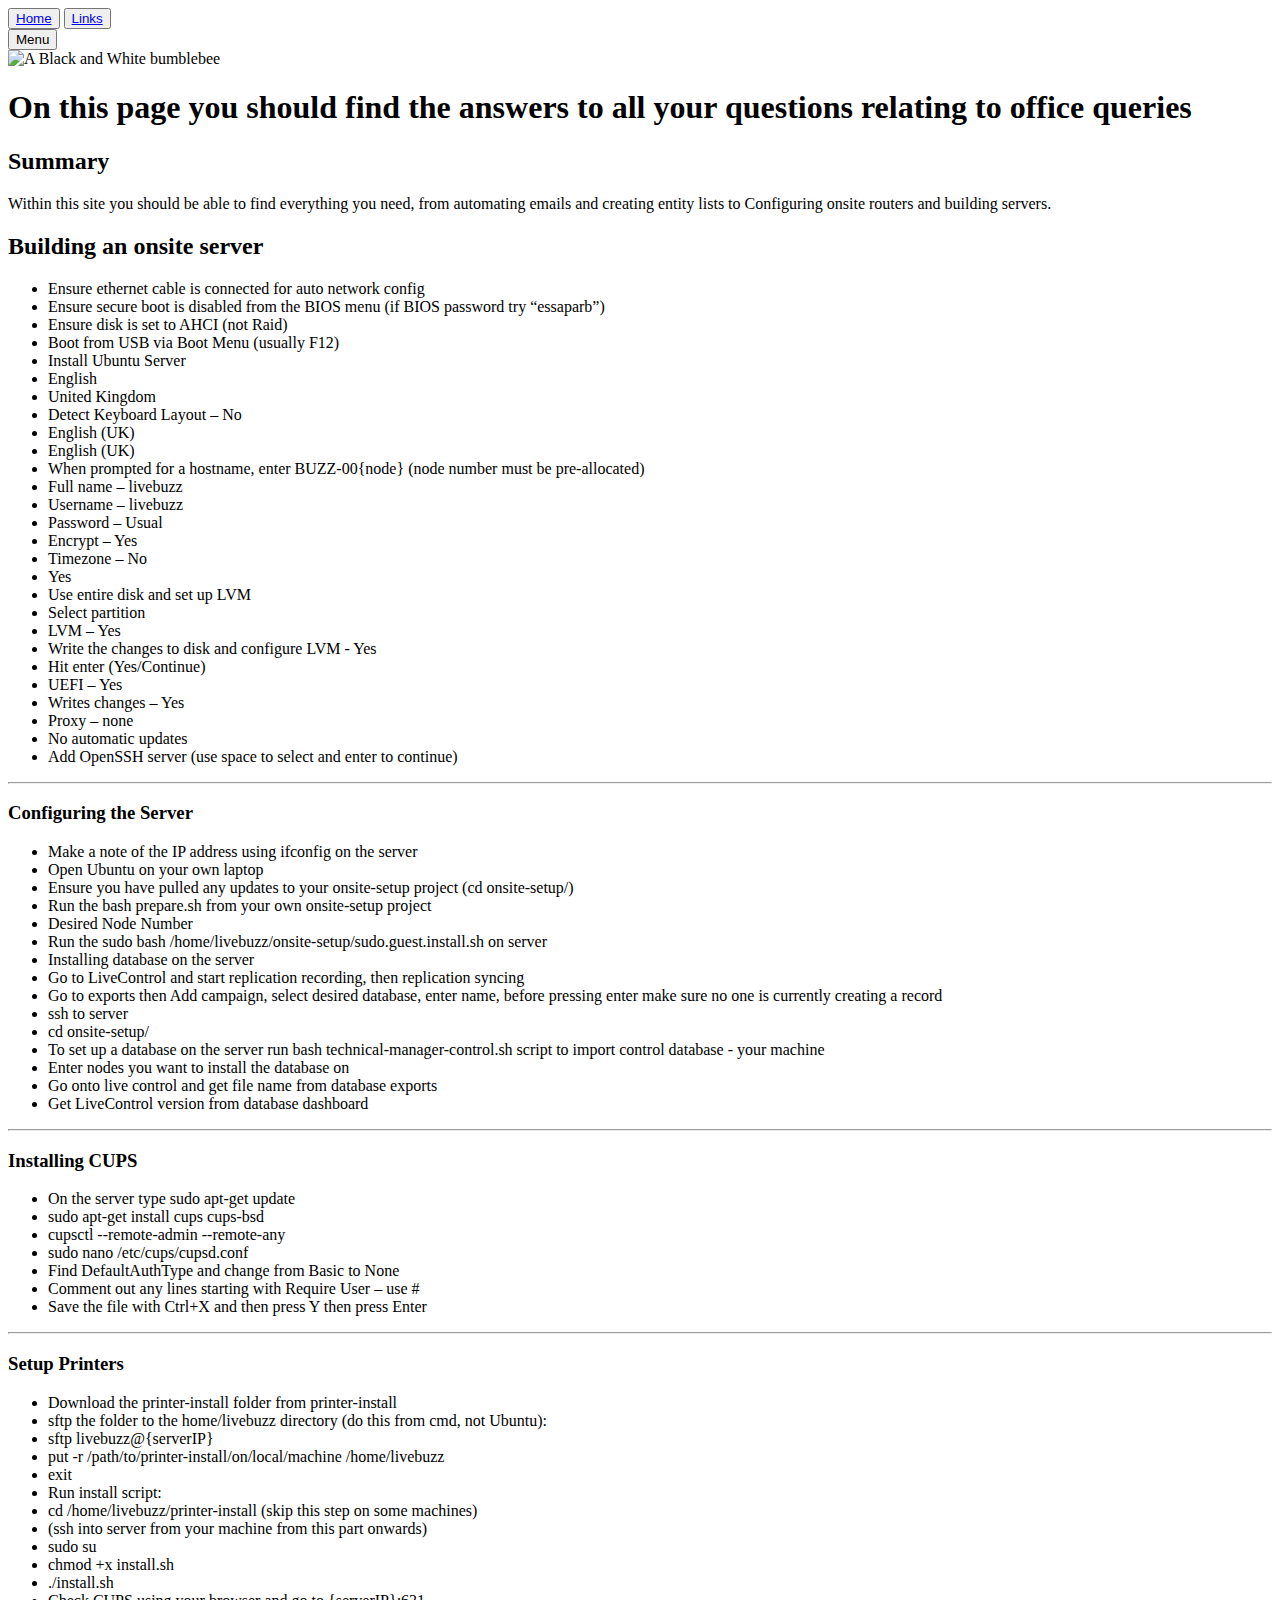
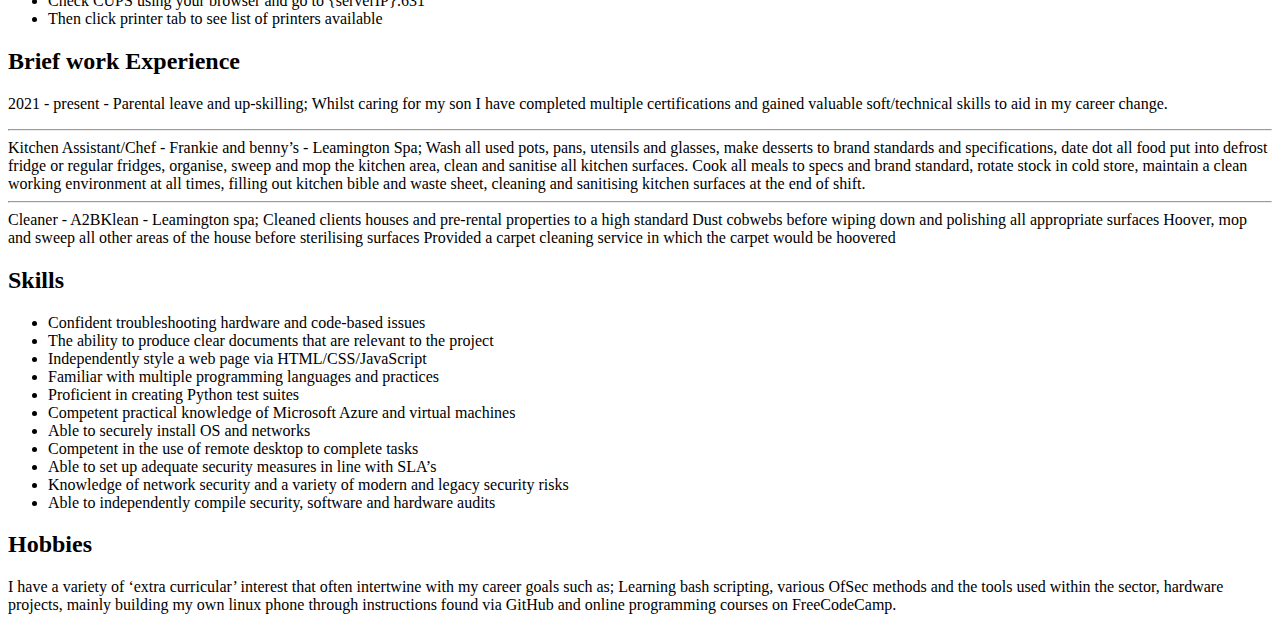
==== index.html @ f3467ee9 "update 11" ====
<!DOCTYPE html>
<html lang="en">
<head>
    <meta charset="UTF-8">
    <meta name="viewport" content="width=device-width, initial-scale=1.0">
    <title>LiveBuzz Office Documentation</title>
    <link rel="stylesheet" href="style.css">
</head>
<body>
    <nav>
        <button class="nav-button"><a href="index.html">Home</a></button>
        <button class="nav-button"><a href="links.html">Links</a></button>
        <div class="dropdown">
            <button class="dropbtn">Menu</button>
            <div class="dropdown-content">
                <a href="servers.html"></a>
            </div>
        </div>
    </nav>
    <main>
        <section class="left-section">
            <img src="image/buzz logo.png" alt="A Black and White bumblebee">
            <h1>On this page you should find the answers to all your questions relating to office queries
            </h1>
        </section>
        <section class="right-section">
            <div class="summary">
                <h2>Summary</h2>
                <p>
                    Within this site you should be able to find everything you need, from automating emails and creating entity lists to Configuring onsite routers and building servers.
                </p>
            </div>
            <div class="onsite-server">
                <h2>Building an onsite server</h2>
                <ul>
                    
                    <li>Ensure ethernet cable is connected for auto network config</li> 

                    <li>Ensure secure boot is disabled from the BIOS menu (if BIOS password try “essaparb”)</li>

                    <li>Ensure disk is set to AHCI (not Raid)</li>

                    <li>Boot from USB via Boot Menu (usually F12)</li> 

                    <li>Install Ubuntu Server</li> 

                    <li>English</li> 

                    <li>United Kingdom</li> 

                    <li>Detect Keyboard Layout – No</li> 

                    <li>English (UK)</li>

                    <li>English (UK)</li> 

                <li>When prompted for a hostname, enter BUZZ-00{node} (node number must be pre-allocated)</li> 

                <li>Full name – livebuzz</li> 

                <li>Username – livebuzz</li> 

                <li>Password – Usual</li> 

                <li>Encrypt – Yes</li>

                <li>Timezone – No</li> 

                <li>Yes</li> 

                <li>Use entire disk and set up LVM</li> 

                <li>Select partition</li>  

                <li>LVM – Yes</li> 

                <li>Write the changes to disk and configure LVM - Yes</li> 

                <li>Hit enter (Yes/Continue)</li> 

                <li>UEFI – Yes</li> 

                <li>Writes changes – Yes</li> 

                <li>Proxy – none</li> 

                <li>No automatic updates</li> 

                <li>Add OpenSSH server (use space to select and enter to continue)</li> 
                
                </ul>

                    <hr>

                    <h3>Configuring the Server</h3> 

                <ul>

                <li>Make a note of the IP address using ifconfig on the server</li>

                <li>Open Ubuntu on your own laptop</li> 

                <li>Ensure you have pulled any updates to your onsite-setup project (cd onsite-setup/)</li> 

                <li>Run the bash prepare.sh from your own onsite-setup project</li> 

                <li>Desired Node Number</li> 

                <li>Run the sudo bash /home/livebuzz/onsite-setup/sudo.guest.install.sh on server</li> 

                <li>Installing database on the server</li>  

                <li>Go to LiveControl and start replication recording, then replication syncing</li> 

                <li>Go to exports then Add campaign, select desired database, enter name, before pressing enter make sure no one is currently creating a record</li> 

                <li>ssh to server</li> 

                <li>cd onsite-setup/</li> 

                <li>To set up a database on the server run bash technical-manager-control.sh script to import control database - your machine</li> 

                <li>Enter nodes you want to install the database on</li> 

                <li>Go onto live control and get file name from database exports</li> 

                <li>Get LiveControl version from database dashboard</li>

                </ul>
                    <hr>

                    <h3>Installing CUPS</h3> 

                <ul>

                    <li>On the server type sudo apt-get update</li>

                    <li>sudo apt-get install cups cups-bsd</li> 

                    <li>cupsctl --remote-admin --remote-any</li> 

                    <li>sudo nano /etc/cups/cupsd.conf</li> 

                    <li>Find DefaultAuthType and change from Basic to None</li> 

                    <li>Comment out any lines starting with Require User – use #</li> 

                    <li>Save the file with Ctrl+X and then press Y then press Enter</li>
                </ul>    
                    <hr>

                    <h3>Setup Printers</h3> 
                <ul>

                    <li>Download the printer-install folder from printer-install</li>  

                    <li>sftp the folder to the home/livebuzz directory (do this from cmd, not Ubuntu):</li> 

                    <li>sftp livebuzz@{serverIP}</li> 

                    <li>put -r /path/to/printer-install/on/local/machine /home/livebuzz</li> 

                    <li>exit</li>  

                    <li>Run install script:</li> 

                    <li>cd /home/livebuzz/printer-install (skip this step on some machines)</li>  

                    <li>(ssh into server from your machine from this part onwards)</li> 

                    <li>sudo su</li> 

                    <li>chmod +x install.sh</li> 

                    <li>./install.sh</li> 

                    <li>Check CUPS using your browser and go to {serverIP}:631</li>  

                    <li>Then click printer tab to see list of printers available</li> 

                </ul>
            </div>
            <div class="work-experience">
                <h2>Brief work Experience</h2>
                <p>
                    2021 - present  -  Parental leave and up-skilling;
Whilst caring for my son I have completed multiple certifications and gained valuable soft/technical skills to aid in my career change.


                <hr>


Kitchen Assistant/Chef - Frankie and benny’s - Leamington Spa;  

Wash all used pots, pans, utensils and glasses, make desserts to brand standards and specifications, date dot all food put into defrost fridge or regular fridges, organise, sweep and mop the kitchen area, clean and sanitise all kitchen surfaces.
Cook all meals to specs and brand standard, rotate stock in cold store, maintain a clean working environment at all times, filling out kitchen bible and waste sheet, cleaning and sanitising kitchen surfaces at the end of shift.


                  <hr>
                  
Cleaner - A2BKlean - Leamington spa;  

Cleaned clients houses and pre-rental properties to a high standard
Dust cobwebs before wiping down and polishing all appropriate surfaces
Hoover, mop and sweep all other areas of the house before sterilising surfaces
Provided a carpet cleaning service in which the carpet would be hoovered

                </p>
            </div>
            <div class="skills">
                <h2>Skills</h2>
                <ul>
                    <li>
                        Confident troubleshooting hardware and code-based issues
                    </li>
                    <li>
                        The ability to produce clear documents that are relevant to the project
                    </li>
                    <li>
                        Independently style a web page via HTML/CSS/JavaScript
                    </li>
                    <li>
                        Familiar with multiple programming languages and practices
                    </li>
                    <li>
                        Proficient in creating Python test suites
                    </li>
                    <li>
                        Competent practical knowledge of Microsoft Azure and virtual machines
                    </li>
                    <li>
                        Able to securely install OS and networks
                    </li>
                    <li>
                        Competent in the use of remote desktop to complete tasks 
                    </li>
                    <li>
                        Able to set up adequate security measures in line with SLA’s
                    </li>
                    <li>
                        Knowledge of network security and a variety of modern and legacy security risks
                    </li>
                    <li>
                        Able to independently compile security, software and hardware audits
                    </li>
                </ul>
            </div>
            <div class="hobbies mt">
                <h2>Hobbies</h2>
                <p>
                    I have a variety of ‘extra curricular’ interest that often intertwine with my career goals such as;  Learning bash scripting, various OfSec methods and the tools used within the sector, hardware projects, mainly building my own linux phone through instructions found via GitHub and online programming courses on FreeCodeCamp.
                </p>
            </div>
        </section>
    </main>
    <script src="script.js"></script>
</body>
</html>
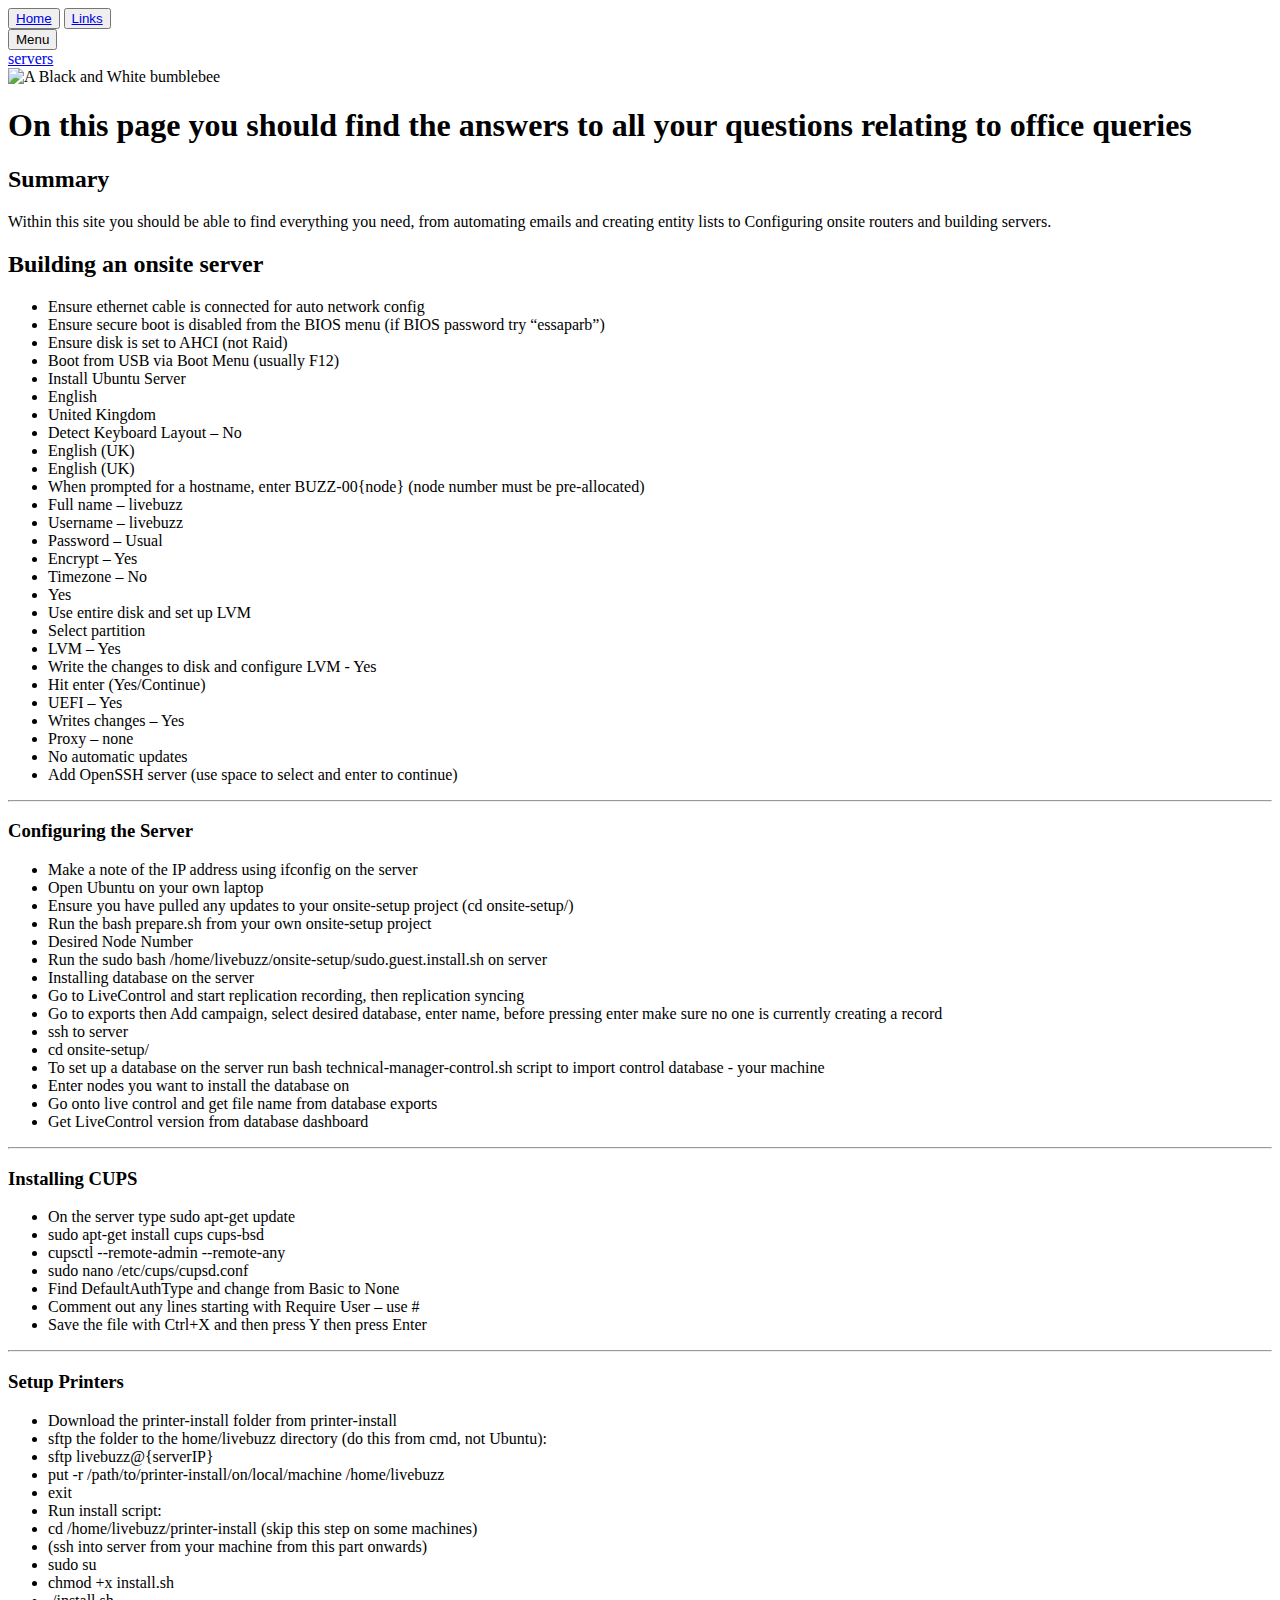
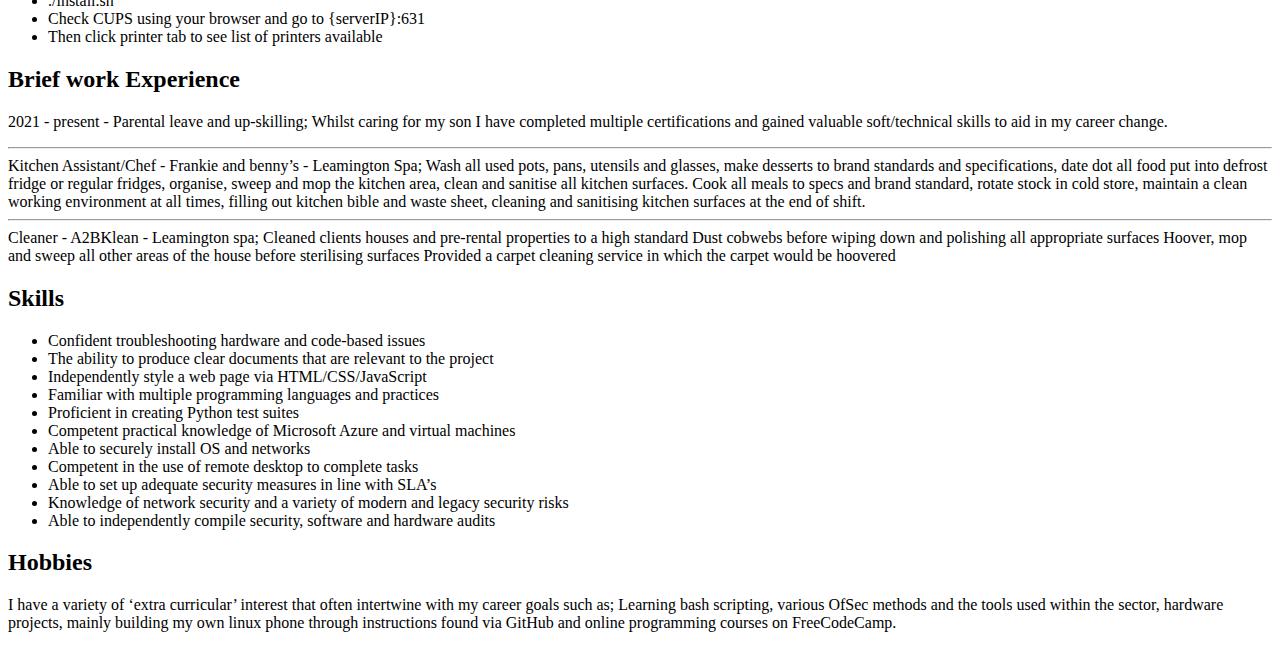
==== commit 8355c7a6: "15" ====
--- a/index.html
+++ b/index.html
@@ -13,7 +13,7 @@
         <div class="dropdown">
             <button class="dropbtn">Menu</button>
             <div class="dropdown-content">
-                <a href="servers.html"></a>
+                <a href="servers.html">servers</a>
             </div>
         </div>
     </nav>
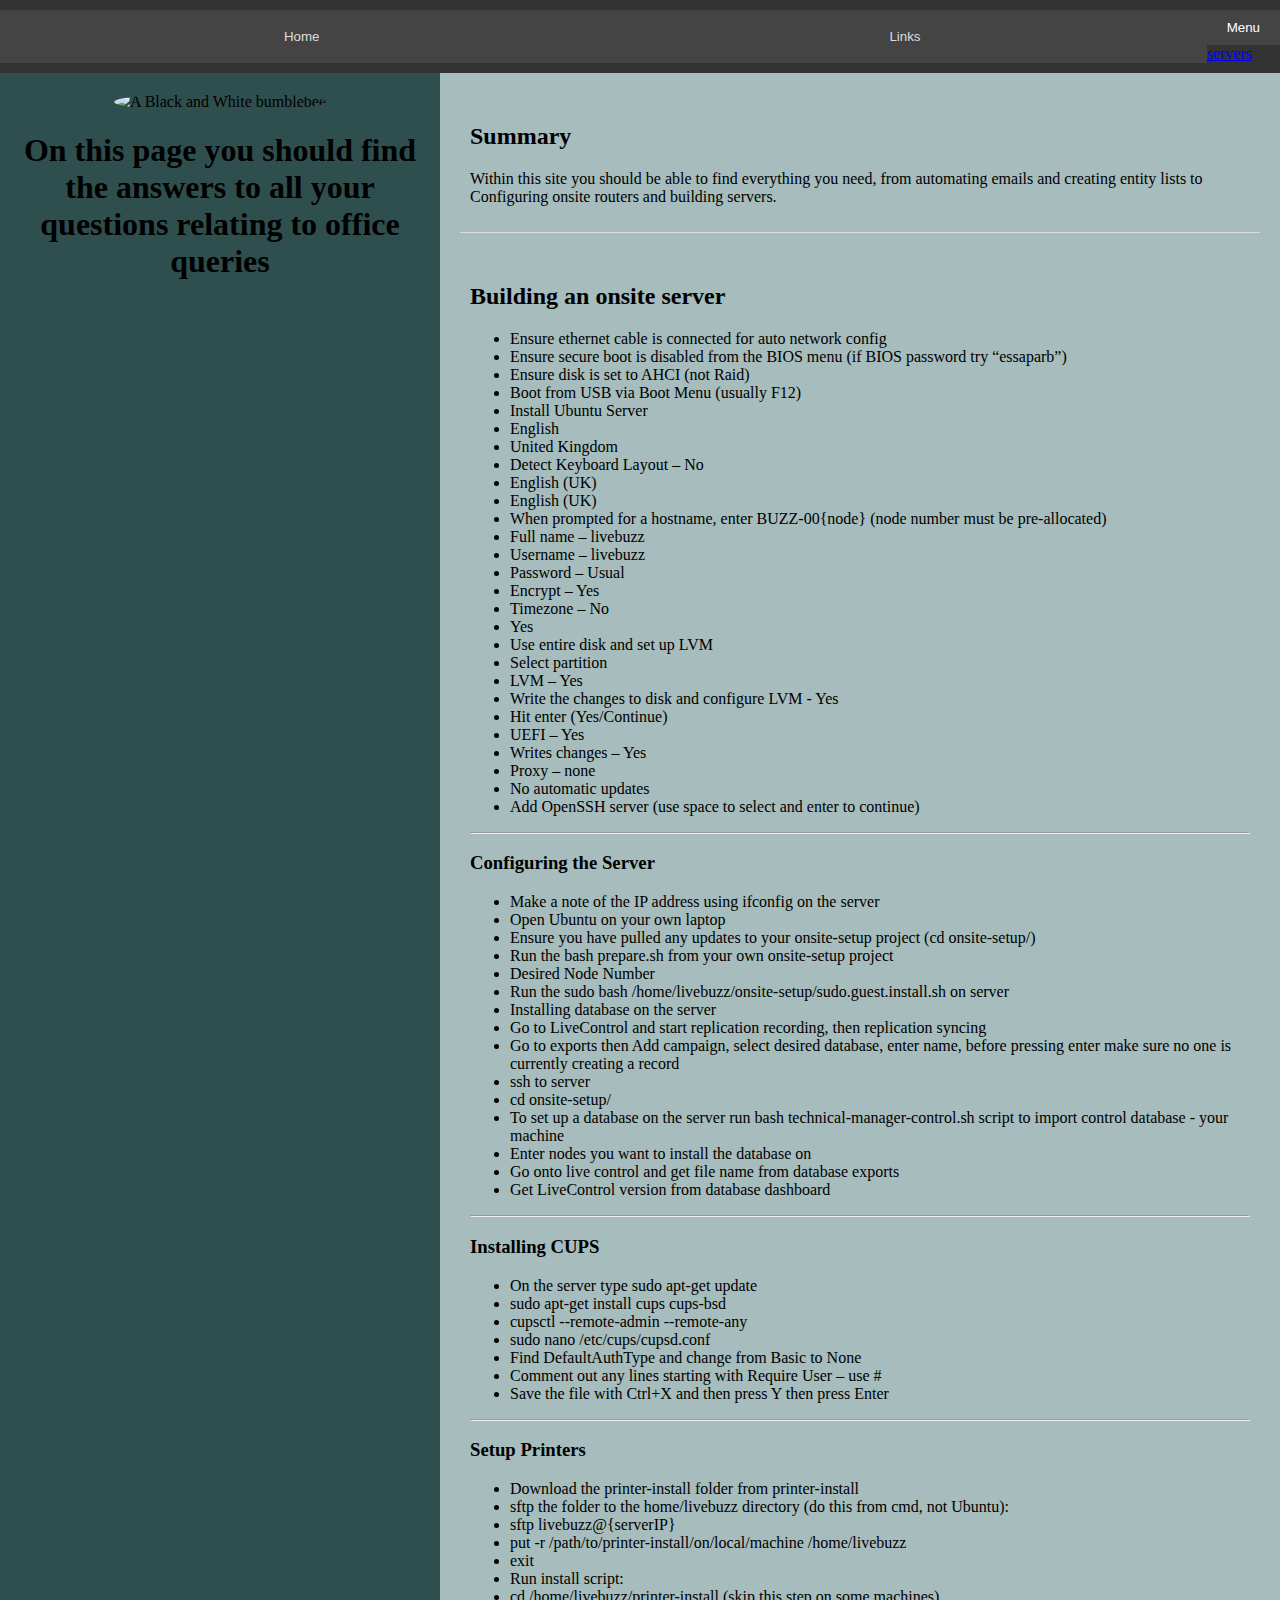
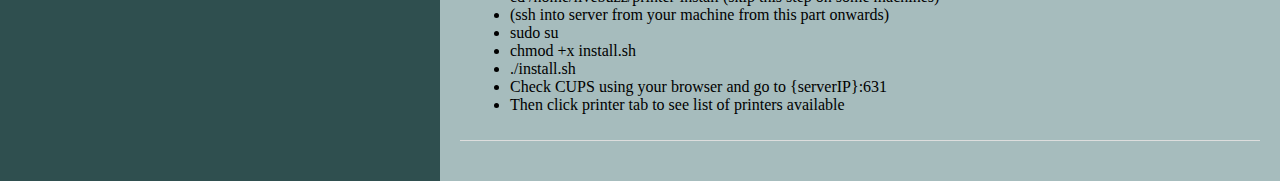
==== commit cc4f17aa: "17" ====
--- a/index.html
+++ b/index.html
@@ -13,7 +13,7 @@
         <div class="dropdown">
             <button class="dropbtn">Menu</button>
             <div class="dropdown-content">
-                <a href="servers.html">servers</a>
+                <a href="Servers.html">servers</a>
             </div>
         </div>
     </nav>
@@ -180,77 +180,6 @@
 
                 </ul>
             </div>
-            <div class="work-experience">
-                <h2>Brief work Experience</h2>
-                <p>
-                    2021 - present  -  Parental leave and up-skilling;
-Whilst caring for my son I have completed multiple certifications and gained valuable soft/technical skills to aid in my career change.
-
-
-                <hr>
-
-
-Kitchen Assistant/Chef - Frankie and benny’s - Leamington Spa;  
-
-Wash all used pots, pans, utensils and glasses, make desserts to brand standards and specifications, date dot all food put into defrost fridge or regular fridges, organise, sweep and mop the kitchen area, clean and sanitise all kitchen surfaces.
-Cook all meals to specs and brand standard, rotate stock in cold store, maintain a clean working environment at all times, filling out kitchen bible and waste sheet, cleaning and sanitising kitchen surfaces at the end of shift.
-
-
-                  <hr>
-                  
-Cleaner - A2BKlean - Leamington spa;  
-
-Cleaned clients houses and pre-rental properties to a high standard
-Dust cobwebs before wiping down and polishing all appropriate surfaces
-Hoover, mop and sweep all other areas of the house before sterilising surfaces
-Provided a carpet cleaning service in which the carpet would be hoovered
-
-                </p>
-            </div>
-            <div class="skills">
-                <h2>Skills</h2>
-                <ul>
-                    <li>
-                        Confident troubleshooting hardware and code-based issues
-                    </li>
-                    <li>
-                        The ability to produce clear documents that are relevant to the project
-                    </li>
-                    <li>
-                        Independently style a web page via HTML/CSS/JavaScript
-                    </li>
-                    <li>
-                        Familiar with multiple programming languages and practices
-                    </li>
-                    <li>
-                        Proficient in creating Python test suites
-                    </li>
-                    <li>
-                        Competent practical knowledge of Microsoft Azure and virtual machines
-                    </li>
-                    <li>
-                        Able to securely install OS and networks
-                    </li>
-                    <li>
-                        Competent in the use of remote desktop to complete tasks 
-                    </li>
-                    <li>
-                        Able to set up adequate security measures in line with SLA’s
-                    </li>
-                    <li>
-                        Knowledge of network security and a variety of modern and legacy security risks
-                    </li>
-                    <li>
-                        Able to independently compile security, software and hardware audits
-                    </li>
-                </ul>
-            </div>
-            <div class="hobbies mt">
-                <h2>Hobbies</h2>
-                <p>
-                    I have a variety of ‘extra curricular’ interest that often intertwine with my career goals such as;  Learning bash scripting, various OfSec methods and the tools used within the sector, hardware projects, mainly building my own linux phone through instructions found via GitHub and online programming courses on FreeCodeCamp.
-                </p>
-            </div>
         </section>
     </main>
     <script src="script.js"></script>
--- a/style.css
+++ b/style.css
@@ -0,0 +1,115 @@
+/* Reset some default styles */
+body {
+    margin: 0;
+    padding: 0;
+    overflow: auto;
+    background-color: #a6bcbd;
+}
+
+nav {
+    display: flex;
+    justify-content: space-around;
+    background-color: #333;
+    padding: 10px 0;
+}
+.nav-button a {
+    color: #ddd;
+    text-decoration: none;
+}
+.nav-button {
+    background-color: #444;
+    border: none;
+    color: white;
+    padding: 10px 20px;
+    cursor: pointer;
+    width: 100%;
+    transition: background-color 0.3s, color 0.3s; 
+}
+
+.nav-button:hover {
+    background-color: #555; 
+    color: #fff;
+ } 
+main {
+    display: flex;
+}
+
+
+.left-section {
+    flex: 1;
+    padding: 20px;
+    background-color: darkslategray;
+    text-align: center;
+}
+
+.left-section img {
+    width: 150px;
+    border-radius: 50%;
+}
+
+.right-section {
+    flex: 2;
+    padding: 20px;
+}
+
+.right-section > div {
+    margin-bottom: 20px;
+    padding: 10px;
+    border-bottom: 1px solid #ddd;
+}
+.mt {
+    padding-bottom: 14rem;
+}
+
+links2socials{
+  text-align: center;
+  align-items: center;
+  justify-content: center;
+  padding-left: 20px;
+  padding-right: 20px;
+}
+
+/* dropdown menu style*/
+
+/* Dropdown Button */
+.dropbtn {
+    background-color: #444;
+    border: none;
+    color: white;
+    padding: 10px 20px;
+    cursor: pointer;
+    width: 100%;
+    transition: background-color 0.3s, color 0.3s; 
+  
+  /* The container <div> - needed to position the dropdown content */
+  .dropdown {
+    position: relative;
+    display: inline-block;
+  }
+  
+  /* Dropdown Content (Hidden by Default) */
+  .dropdown-content {
+    display: none;
+    position: absolute;
+    background-color: #f1f1f1;
+    min-width: 160px;
+    box-shadow: 0px 8px 16px 0px rgba(0,0,0,0.2);
+    z-index: 1;
+  }
+  
+  /* Links inside the dropdown */
+  .dropdown-content a {
+    color: black;
+    padding: 12px 16px;
+    text-decoration: none;
+    display: block;
+  }
+  
+  /* Change color of dropdown links on hover */
+  .dropdown-content a:hover {background-color: #ddd;}
+  
+  /* Show the dropdown menu on hover */
+  .dropdown:hover .dropdown-content {display: block;}
+  
+  /* Change the background color of the dropdown button when the dropdown content is shown */
+  .dropdown:hover .dropbtn {background-color: #3e8e41;}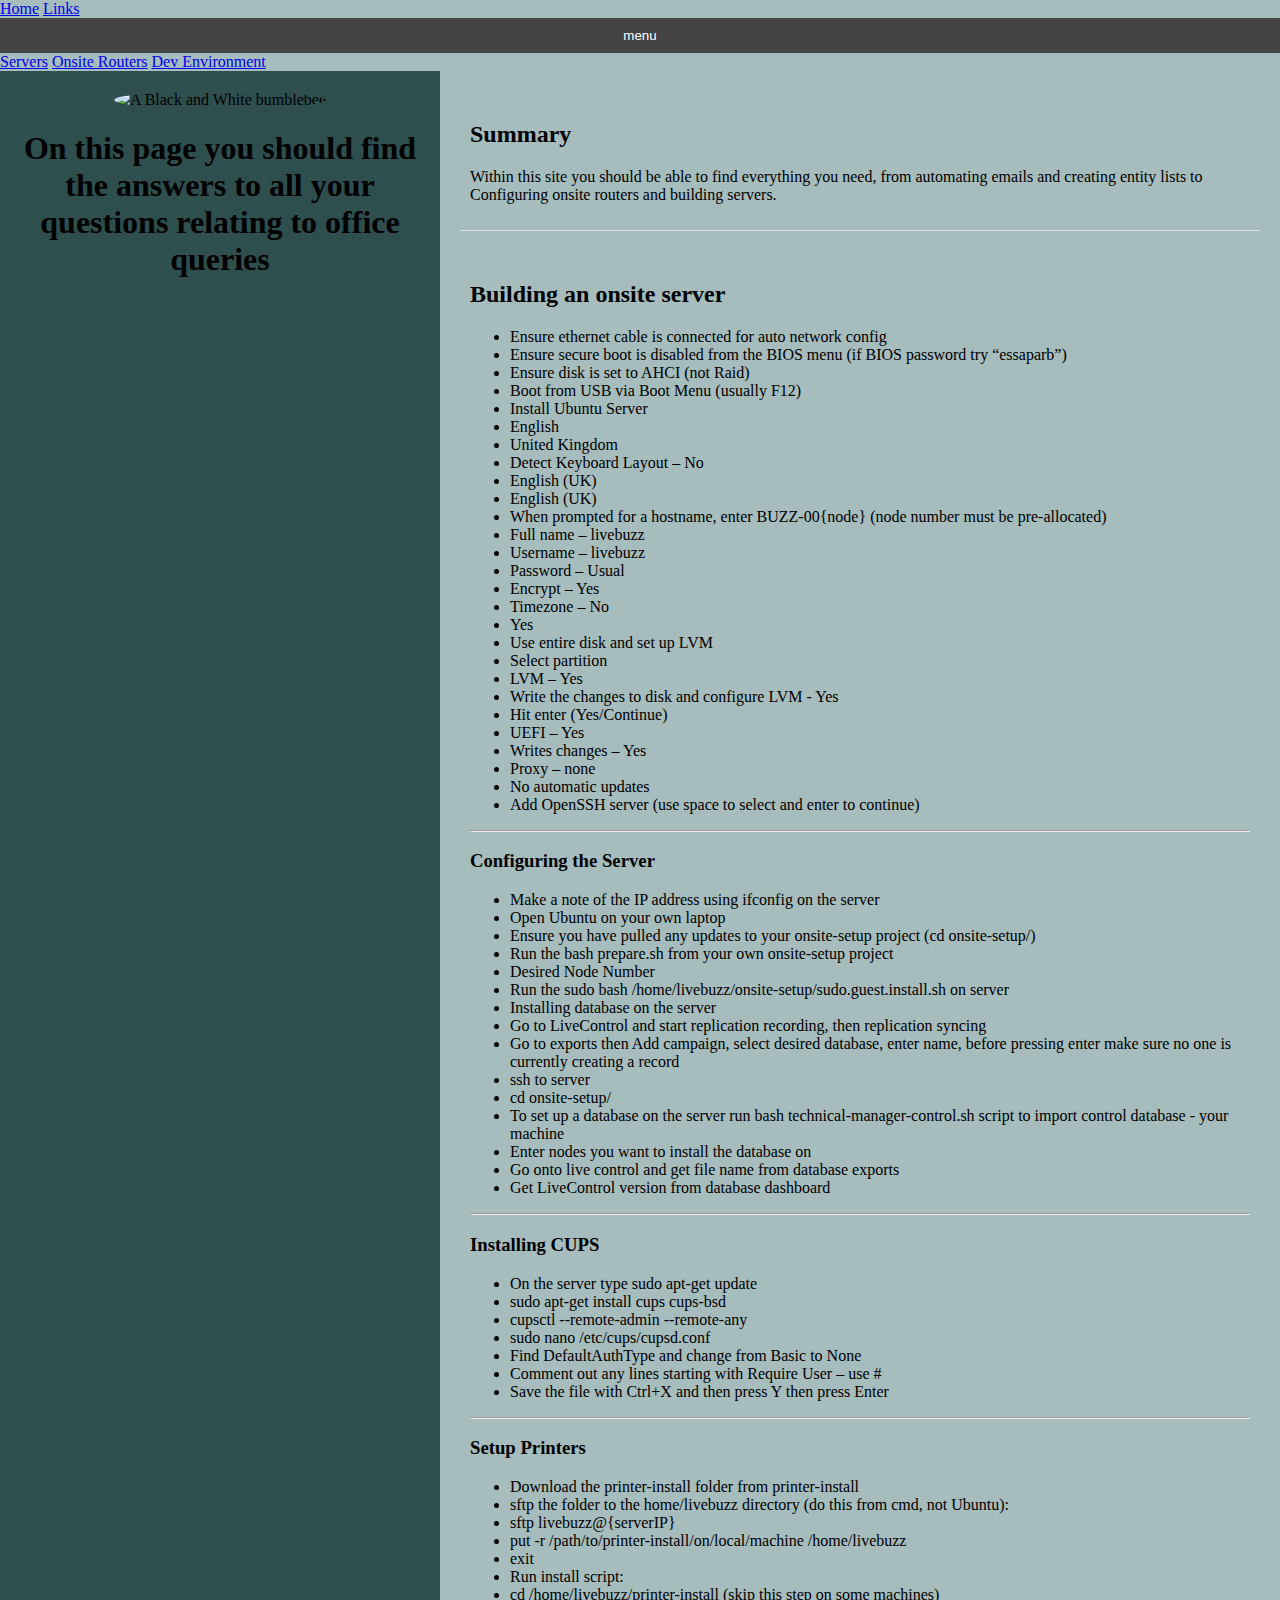
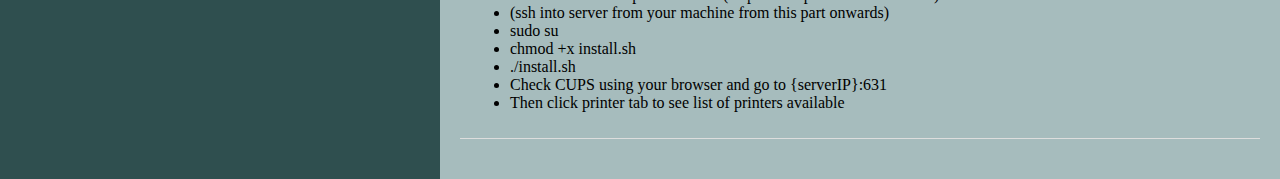
==== commit 9551a9e2: "19" ====
--- a/index.html
+++ b/index.html
@@ -7,16 +7,20 @@
     <link rel="stylesheet" href="style.css">
 </head>
 <body>
-    <nav>
-        <button class="nav-button"><a href="index.html">Home</a></button>
-        <button class="nav-button"><a href="links.html">Links</a></button>
+    <div class="navbar">
+        <a href="index.html">Home</a>
+        <a href="links.html">Links</a>
         <div class="dropdown">
-            <button class="dropbtn">Menu</button>
-            <div class="dropdown-content">
-                <a href="Servers.html">servers</a>
-            </div>
-        </div>
-    </nav>
+          <button class="dropbtn">menu</button> 
+            <i class="fa fa-caret-down"></i>
+          </button>
+          <div class="dropdown-content">
+            <a href="Severs.html">Servers</a>
+            <a href="#">Onsite Routers</a>
+            <a href="#">Dev Environment</a>
+          </div>
+        </div> 
+      </div>
     <main>
         <section class="left-section">
             <img src="image/buzz logo.png" alt="A Black and White bumblebee">
--- a/style.css
+++ b/style.css
@@ -92,7 +92,8 @@
     display: none;
     position: absolute;
     background-color: #f1f1f1;
-    min-width: 160px;
+    min-width: 100%;
+    overflow: auto;
     box-shadow: 0px 8px 16px 0px rgba(0,0,0,0.2);
     z-index: 1;
   }
@@ -112,4 +113,69 @@
   .dropdown:hover .dropdown-content {display: block;}
   
   /* Change the background color of the dropdown button when the dropdown content is shown */
-  .dropdown:hover .dropbtn {background-color: #3e8e41;}+  .dropdown:hover .dropbtn {background-color: #3e8e41;}
+
+
+  body {
+    font-family: Arial, Helvetica, sans-serif;
+  }
+  
+  .navbar {
+    overflow: hidden;
+    background-color: #333;
+  }
+  
+  .navbar a {
+    float: left;
+    font-size: 16px;
+    color: white;
+    text-align: center;
+    padding: 14px 16px;
+    text-decoration: none;
+  }
+  
+  .dropdown {
+    float: left;
+    overflow: hidden;
+  }
+  
+  .dropdown .dropbtn {
+    font-size: 16px;  
+    border: none;
+    outline: none;
+    color: white;
+    padding: 14px 16px;
+    background-color: inherit;
+    font-family: inherit;
+    margin: 0;
+  }
+  
+  .navbar a:hover, .dropdown:hover .dropbtn {
+    background-color: red;
+  }
+  
+  .dropdown-content {
+    display: none;
+    position: absolute;
+    background-color: #f9f9f9;
+    min-width: 160px;
+    box-shadow: 0px 8px 16px 0px rgba(0,0,0,0.2);
+    z-index: 1;
+  }
+  
+  .dropdown-content a {
+    float: none;
+    color: black;
+    padding: 12px 16px;
+    text-decoration: none;
+    display: block;
+    text-align: left;
+  }
+  
+  .dropdown-content a:hover {
+    background-color: #ddd;
+  }
+  
+  .dropdown:hover .dropdown-content {
+    display: block;
+  }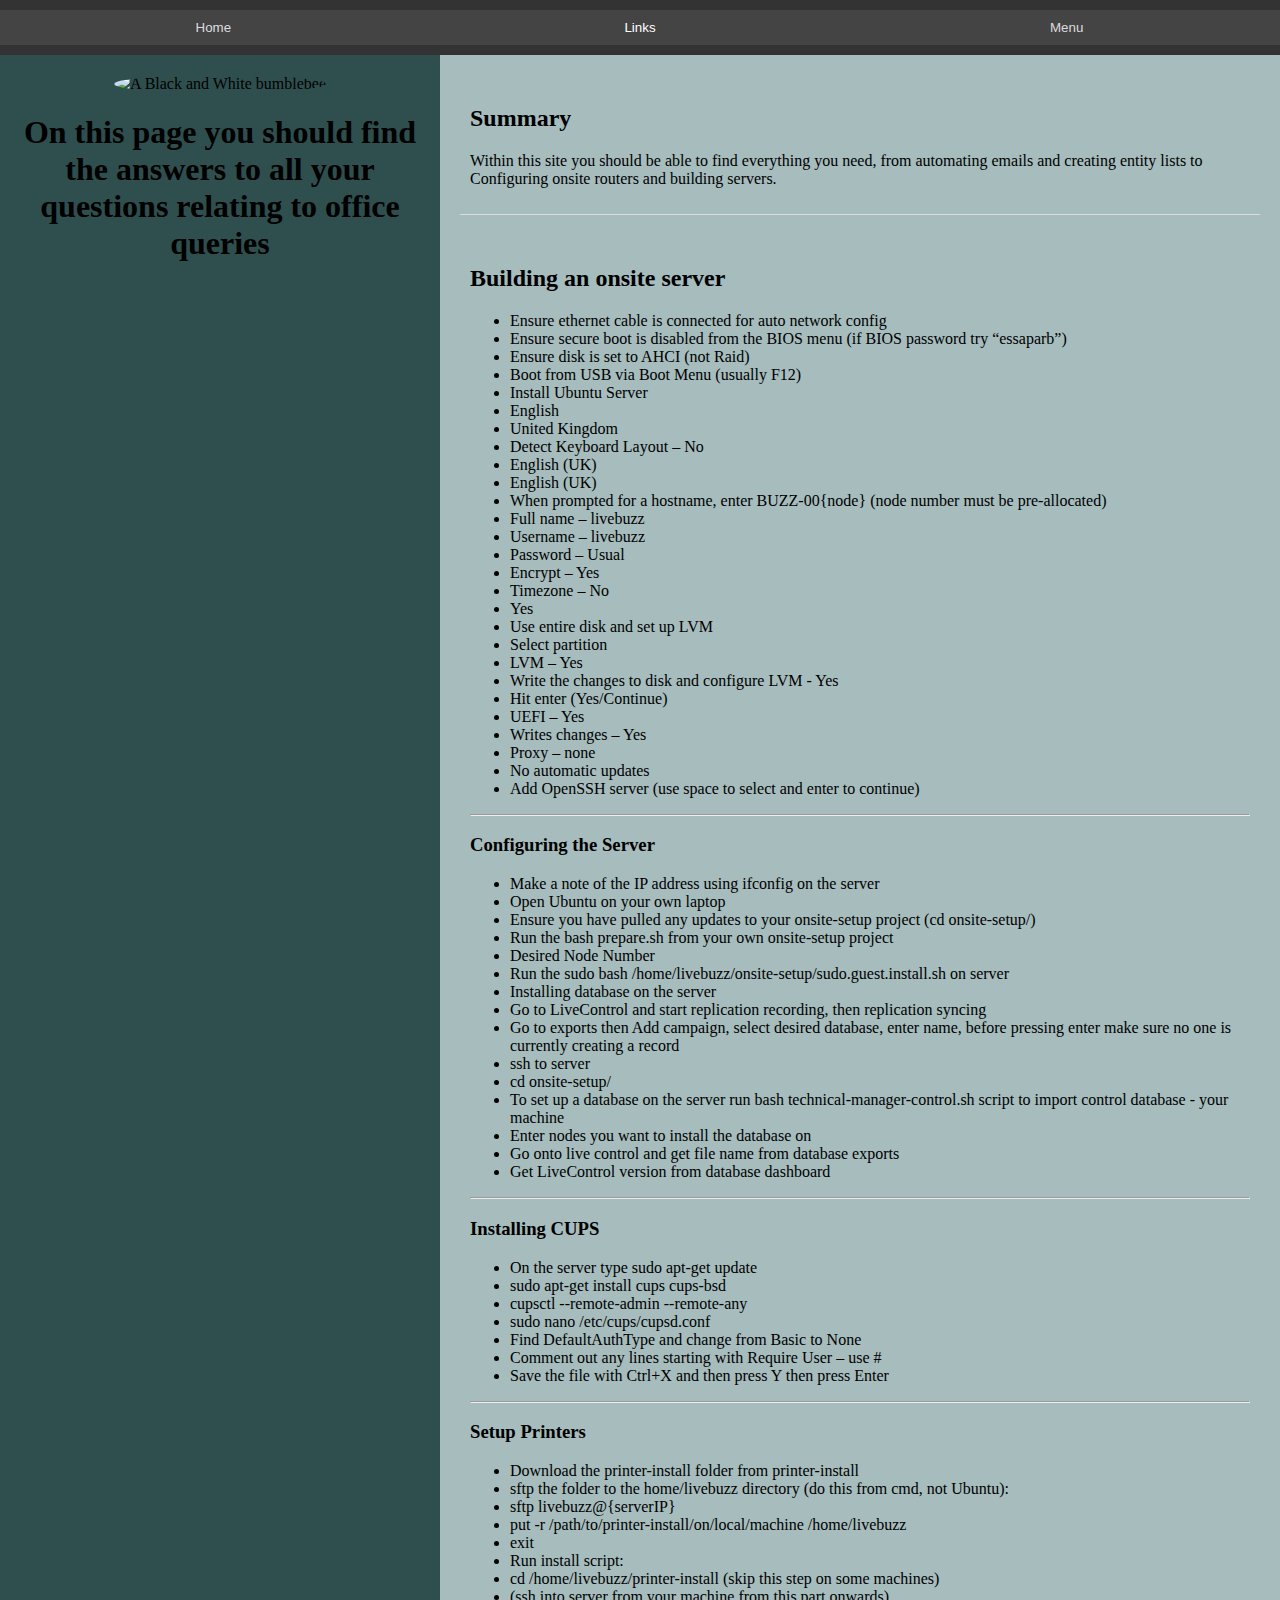
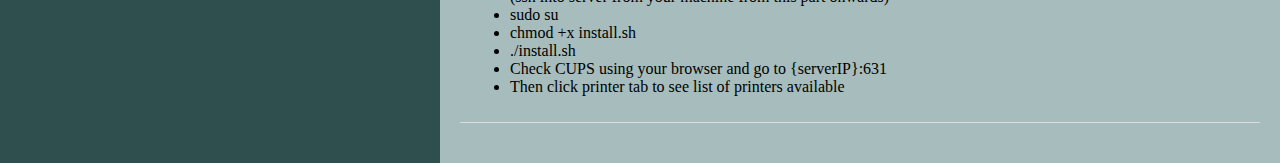
==== commit 97accf1f: "21" ====
--- a/index.html
+++ b/index.html
@@ -7,20 +7,11 @@
     <link rel="stylesheet" href="style.css">
 </head>
 <body>
-    <div class="navbar">
-        <a href="index.html">Home</a>
-        <a href="links.html">Links</a>
-        <div class="dropdown">
-          <button class="dropbtn">menu</button> 
-            <i class="fa fa-caret-down"></i>
-          </button>
-          <div class="dropdown-content">
-            <a href="Severs.html">Servers</a>
-            <a href="#">Onsite Routers</a>
-            <a href="#">Dev Environment</a>
-          </div>
-        </div> 
-      </div>
+    <nav>
+        <button class="nav-button"><a href="index.html">Home</a></button>
+        <button class="nav-button"<a href="links.html">Links</a></button>
+          <button class="nav-button"><a href="menu.html">Menu</a></button>  
+    </nav>
     <main>
         <section class="left-section">
             <img src="image/buzz logo.png" alt="A Black and White bumblebee">
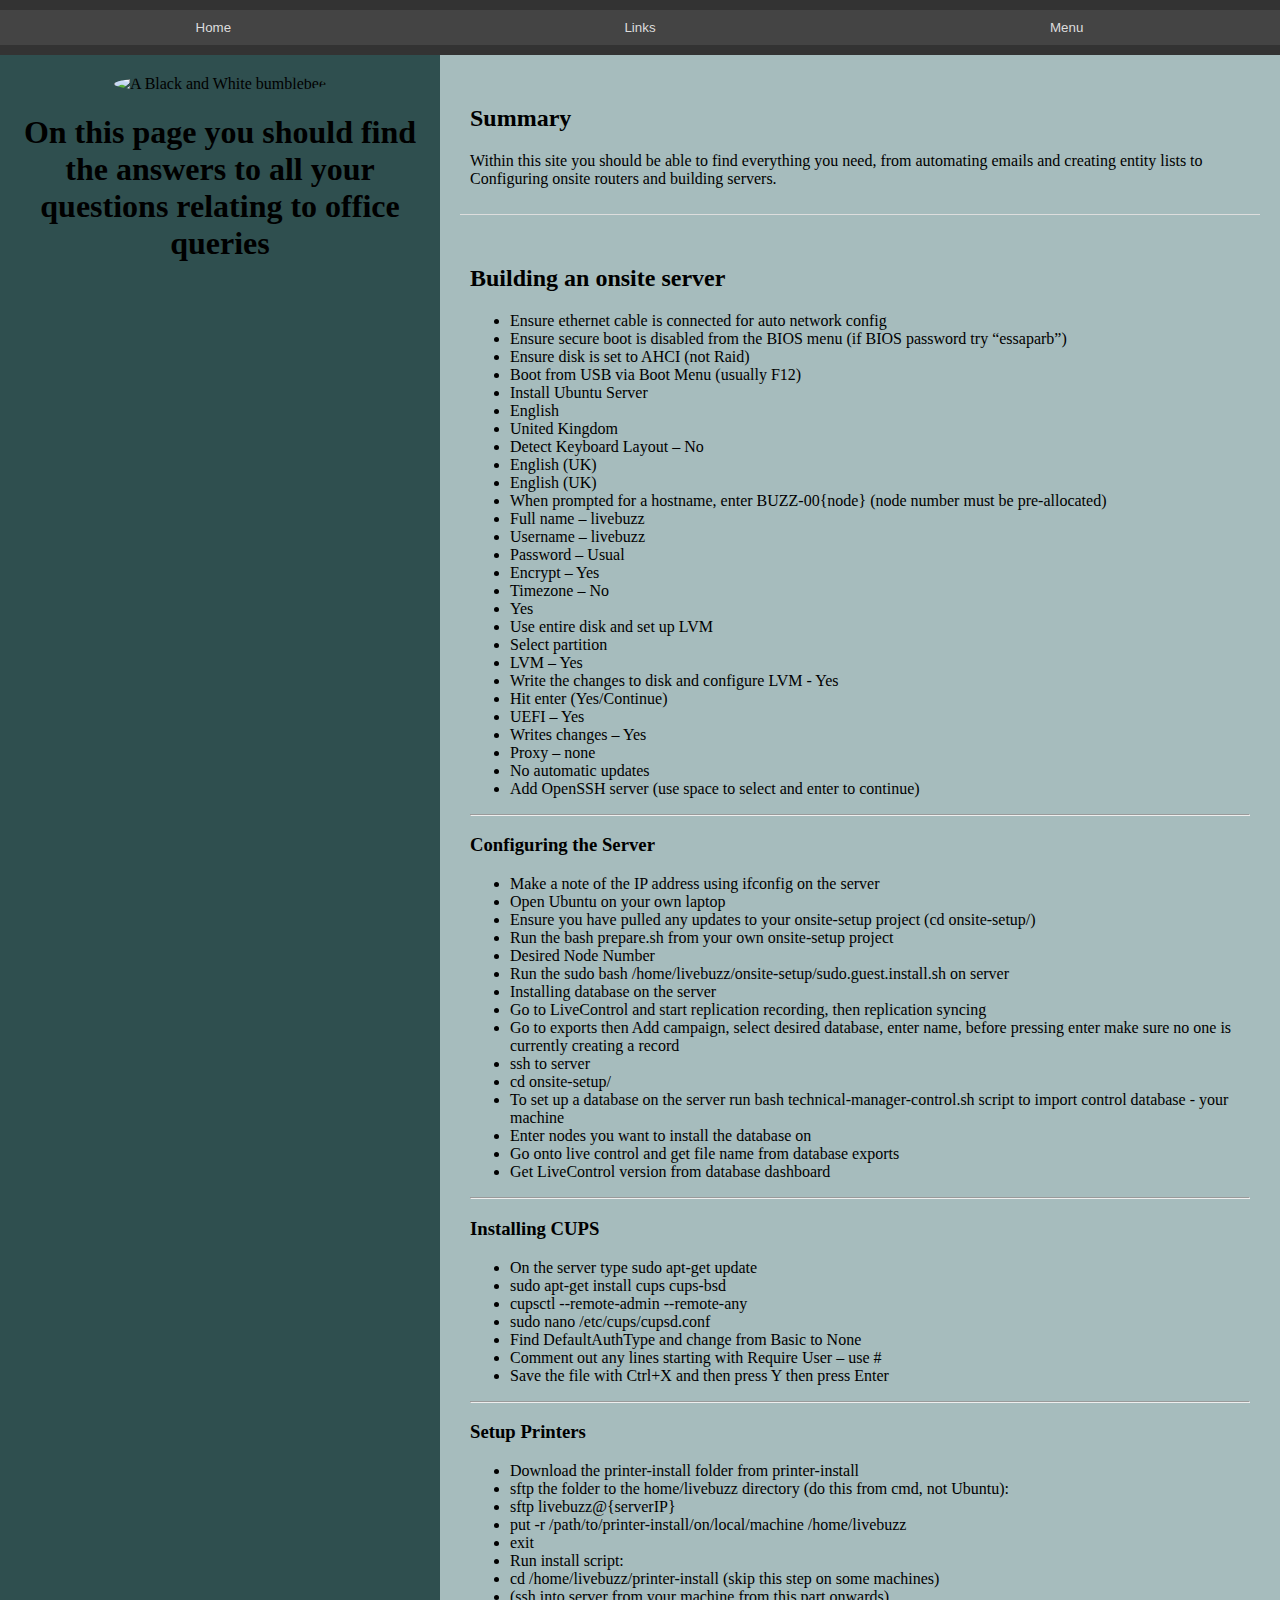
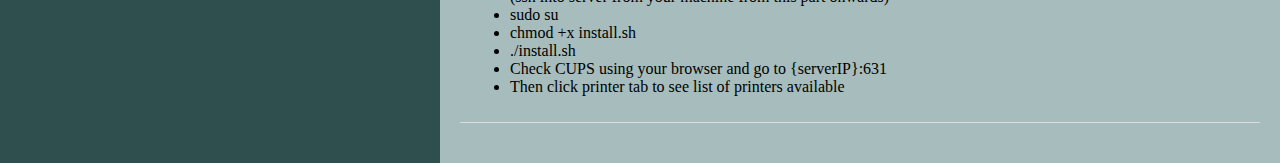
==== commit 305000a2: "23" ====
--- a/index.html
+++ b/index.html
@@ -9,7 +9,7 @@
 <body>
     <nav>
         <button class="nav-button"><a href="index.html">Home</a></button>
-        <button class="nav-button"<a href="links.html">Links</a></button>
+        <button class="nav-button"><a href="links.html">Links</a></button>
           <button class="nav-button"><a href="menu.html">Menu</a></button>  
     </nav>
     <main>
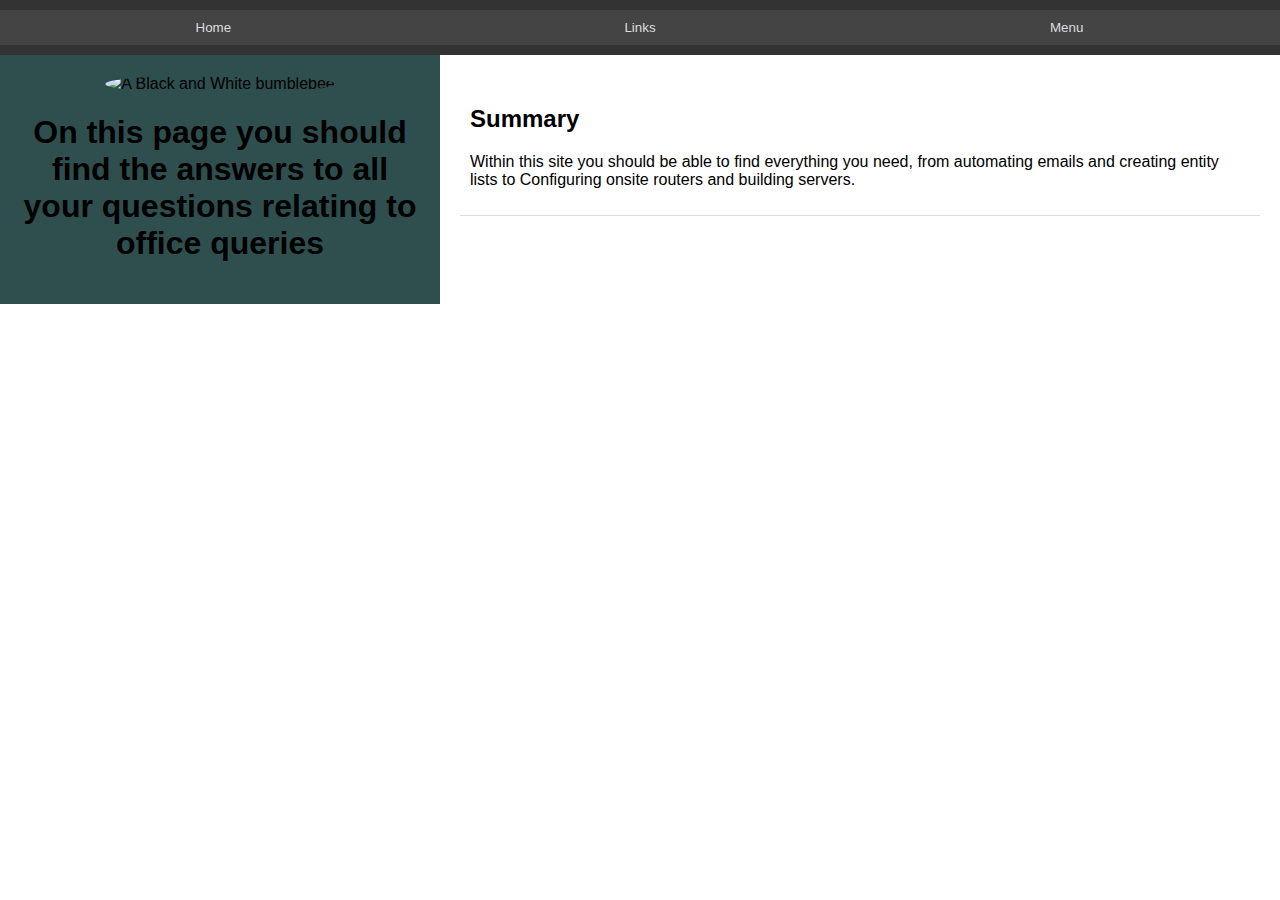
==== commit 4af4b913: "26" ====
--- a/index.html
+++ b/index.html
@@ -25,156 +25,6 @@
                     Within this site you should be able to find everything you need, from automating emails and creating entity lists to Configuring onsite routers and building servers.
                 </p>
             </div>
-            <div class="onsite-server">
-                <h2>Building an onsite server</h2>
-                <ul>
-                    
-                    <li>Ensure ethernet cable is connected for auto network config</li> 
-
-                    <li>Ensure secure boot is disabled from the BIOS menu (if BIOS password try “essaparb”)</li>
-
-                    <li>Ensure disk is set to AHCI (not Raid)</li>
-
-                    <li>Boot from USB via Boot Menu (usually F12)</li> 
-
-                    <li>Install Ubuntu Server</li> 
-
-                    <li>English</li> 
-
-                    <li>United Kingdom</li> 
-
-                    <li>Detect Keyboard Layout – No</li> 
-
-                    <li>English (UK)</li>
-
-                    <li>English (UK)</li> 
-
-                <li>When prompted for a hostname, enter BUZZ-00{node} (node number must be pre-allocated)</li> 
-
-                <li>Full name – livebuzz</li> 
-
-                <li>Username – livebuzz</li> 
-
-                <li>Password – Usual</li> 
-
-                <li>Encrypt – Yes</li>
-
-                <li>Timezone – No</li> 
-
-                <li>Yes</li> 
-
-                <li>Use entire disk and set up LVM</li> 
-
-                <li>Select partition</li>  
-
-                <li>LVM – Yes</li> 
-
-                <li>Write the changes to disk and configure LVM - Yes</li> 
-
-                <li>Hit enter (Yes/Continue)</li> 
-
-                <li>UEFI – Yes</li> 
-
-                <li>Writes changes – Yes</li> 
-
-                <li>Proxy – none</li> 
-
-                <li>No automatic updates</li> 
-
-                <li>Add OpenSSH server (use space to select and enter to continue)</li> 
-                
-                </ul>
-
-                    <hr>
-
-                    <h3>Configuring the Server</h3> 
-
-                <ul>
-
-                <li>Make a note of the IP address using ifconfig on the server</li>
-
-                <li>Open Ubuntu on your own laptop</li> 
-
-                <li>Ensure you have pulled any updates to your onsite-setup project (cd onsite-setup/)</li> 
-
-                <li>Run the bash prepare.sh from your own onsite-setup project</li> 
-
-                <li>Desired Node Number</li> 
-
-                <li>Run the sudo bash /home/livebuzz/onsite-setup/sudo.guest.install.sh on server</li> 
-
-                <li>Installing database on the server</li>  
-
-                <li>Go to LiveControl and start replication recording, then replication syncing</li> 
-
-                <li>Go to exports then Add campaign, select desired database, enter name, before pressing enter make sure no one is currently creating a record</li> 
-
-                <li>ssh to server</li> 
-
-                <li>cd onsite-setup/</li> 
-
-                <li>To set up a database on the server run bash technical-manager-control.sh script to import control database - your machine</li> 
-
-                <li>Enter nodes you want to install the database on</li> 
-
-                <li>Go onto live control and get file name from database exports</li> 
-
-                <li>Get LiveControl version from database dashboard</li>
-
-                </ul>
-                    <hr>
-
-                    <h3>Installing CUPS</h3> 
-
-                <ul>
-
-                    <li>On the server type sudo apt-get update</li>
-
-                    <li>sudo apt-get install cups cups-bsd</li> 
-
-                    <li>cupsctl --remote-admin --remote-any</li> 
-
-                    <li>sudo nano /etc/cups/cupsd.conf</li> 
-
-                    <li>Find DefaultAuthType and change from Basic to None</li> 
-
-                    <li>Comment out any lines starting with Require User – use #</li> 
-
-                    <li>Save the file with Ctrl+X and then press Y then press Enter</li>
-                </ul>    
-                    <hr>
-
-                    <h3>Setup Printers</h3> 
-                <ul>
-
-                    <li>Download the printer-install folder from printer-install</li>  
-
-                    <li>sftp the folder to the home/livebuzz directory (do this from cmd, not Ubuntu):</li> 
-
-                    <li>sftp livebuzz@{serverIP}</li> 
-
-                    <li>put -r /path/to/printer-install/on/local/machine /home/livebuzz</li> 
-
-                    <li>exit</li>  
-
-                    <li>Run install script:</li> 
-
-                    <li>cd /home/livebuzz/printer-install (skip this step on some machines)</li>  
-
-                    <li>(ssh into server from your machine from this part onwards)</li> 
-
-                    <li>sudo su</li> 
-
-                    <li>chmod +x install.sh</li> 
-
-                    <li>./install.sh</li> 
-
-                    <li>Check CUPS using your browser and go to {serverIP}:631</li>  
-
-                    <li>Then click printer tab to see list of printers available</li> 
-
-                </ul>
-            </div>
         </section>
     </main>
     <script src="script.js"></script>
--- a/style.css
+++ b/style.css
@@ -3,7 +3,7 @@
     margin: 0;
     padding: 0;
     overflow: auto;
-    background-color: #a6bcbd;
+    background-color: #ffff;
 }
 
 nav {
@@ -65,56 +65,10 @@
   text-align: center;
   align-items: center;
   justify-content: center;
-  padding-left: 20px;
+  padding-left: 50px;
   padding-right: 20px;
 }
-
-/* dropdown menu style*/
-
-/* Dropdown Button */
-.dropbtn {
-    background-color: #444;
-    border: none;
-    color: white;
-    padding: 10px 20px;
-    cursor: pointer;
-    width: 100%;
-    transition: background-color 0.3s, color 0.3s; 
   
-  /* The container <div> - needed to position the dropdown content */
-  .dropdown {
-    position: relative;
-    display: inline-block;
-  }
-  
-  /* Dropdown Content (Hidden by Default) */
-  .dropdown-content {
-    display: none;
-    position: absolute;
-    background-color: #f1f1f1;
-    min-width: 100%;
-    overflow: auto;
-    box-shadow: 0px 8px 16px 0px rgba(0,0,0,0.2);
-    z-index: 1;
-  }
-  
-  /* Links inside the dropdown */
-  .dropdown-content a {
-    color: black;
-    padding: 12px 16px;
-    text-decoration: none;
-    display: block;
-  }
-  
-  /* Change color of dropdown links on hover */
-  .dropdown-content a:hover {background-color: #ddd;}
-  
-  /* Show the dropdown menu on hover */
-  .dropdown:hover .dropdown-content {display: block;}
-  
-  /* Change the background color of the dropdown button when the dropdown content is shown */
-  .dropdown:hover .dropbtn {background-color: #3e8e41;}
-
 
   body {
     font-family: Arial, Helvetica, sans-serif;
@@ -133,49 +87,4 @@
     padding: 14px 16px;
     text-decoration: none;
   }
-  
-  .dropdown {
-    float: left;
-    overflow: hidden;
-  }
-  
-  .dropdown .dropbtn {
-    font-size: 16px;  
-    border: none;
-    outline: none;
-    color: white;
-    padding: 14px 16px;
-    background-color: inherit;
-    font-family: inherit;
-    margin: 0;
-  }
-  
-  .navbar a:hover, .dropdown:hover .dropbtn {
-    background-color: red;
-  }
-  
-  .dropdown-content {
-    display: none;
-    position: absolute;
-    background-color: #f9f9f9;
-    min-width: 160px;
-    box-shadow: 0px 8px 16px 0px rgba(0,0,0,0.2);
-    z-index: 1;
-  }
-  
-  .dropdown-content a {
-    float: none;
-    color: black;
-    padding: 12px 16px;
-    text-decoration: none;
-    display: block;
-    text-align: left;
-  }
-  
-  .dropdown-content a:hover {
-    background-color: #ddd;
-  }
-  
-  .dropdown:hover .dropdown-content {
-    display: block;
-  }+  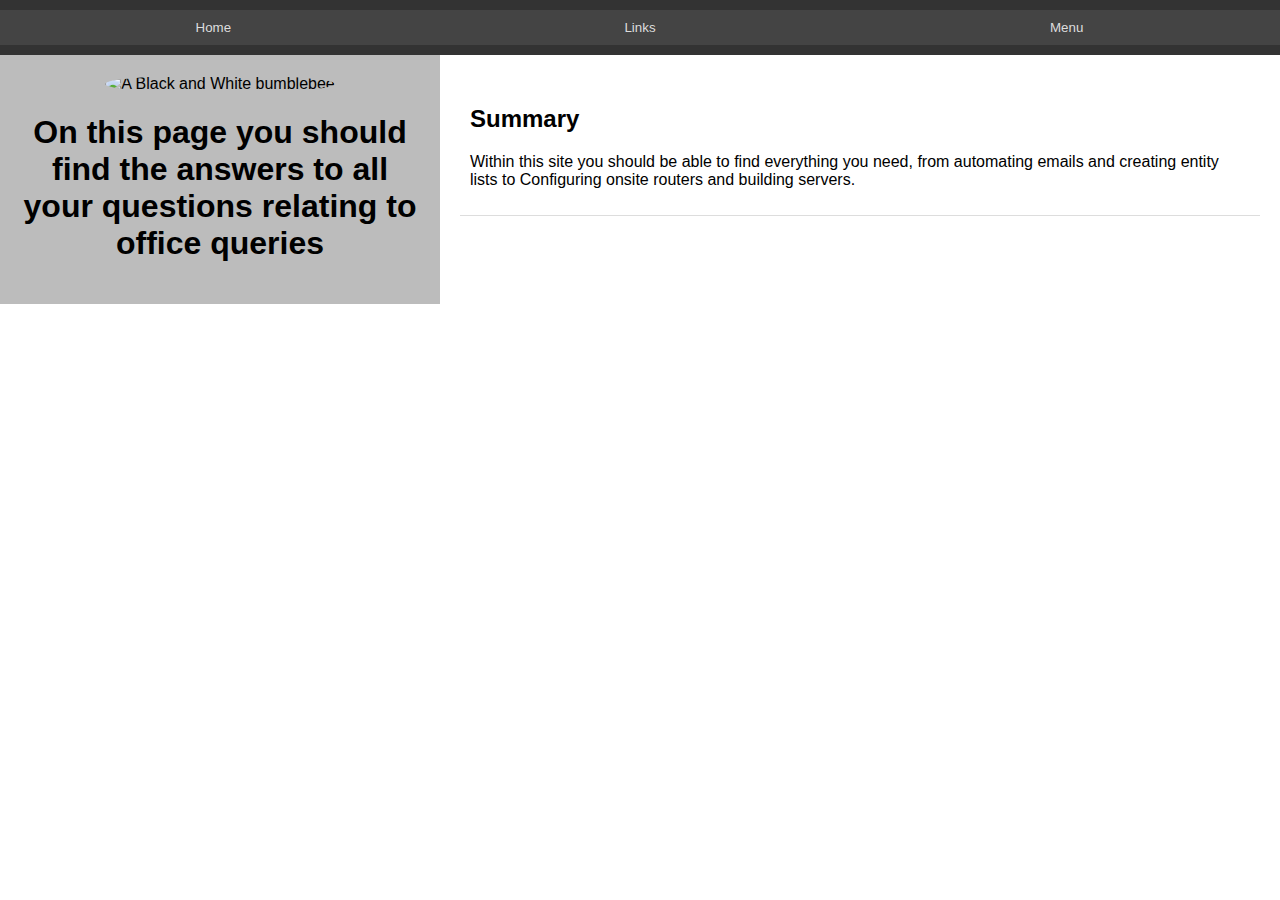
==== commit d60f769e: "28" ====
--- a/index.html
+++ b/index.html
@@ -5,12 +5,20 @@
     <meta name="viewport" content="width=device-width, initial-scale=1.0">
     <title>LiveBuzz Office Documentation</title>
     <link rel="stylesheet" href="style.css">
+    <style>
+        body {
+            background-image: image/livebuzz logo.jpg;
+            background-repeat: no-repeat;
+            background-attachment: fixed;
+            background-size: cover;
+        }
+    </style>
 </head>
 <body>
     <nav>
         <button class="nav-button"><a href="index.html">Home</a></button>
         <button class="nav-button"><a href="links.html">Links</a></button>
-          <button class="nav-button"><a href="menu.html">Menu</a></button>  
+          <button class="nav-button"><a href="menu/menu.html">Menu</a></button>  
     </nav>
     <main>
         <section class="left-section">
--- a/style.css
+++ b/style.css
@@ -5,7 +5,6 @@
     overflow: auto;
     background-color: #ffff;
 }
-
 nav {
     display: flex;
     justify-content: space-around;
@@ -27,7 +26,7 @@
 }
 
 .nav-button:hover {
-    background-color: #555; 
+    background-color: #bcbcbc; 
     color: #fff;
  } 
 main {
@@ -38,7 +37,7 @@
 .left-section {
     flex: 1;
     padding: 20px;
-    background-color: darkslategray;
+    background-color: #bcbcbc;
     text-align: center;
 }
 
